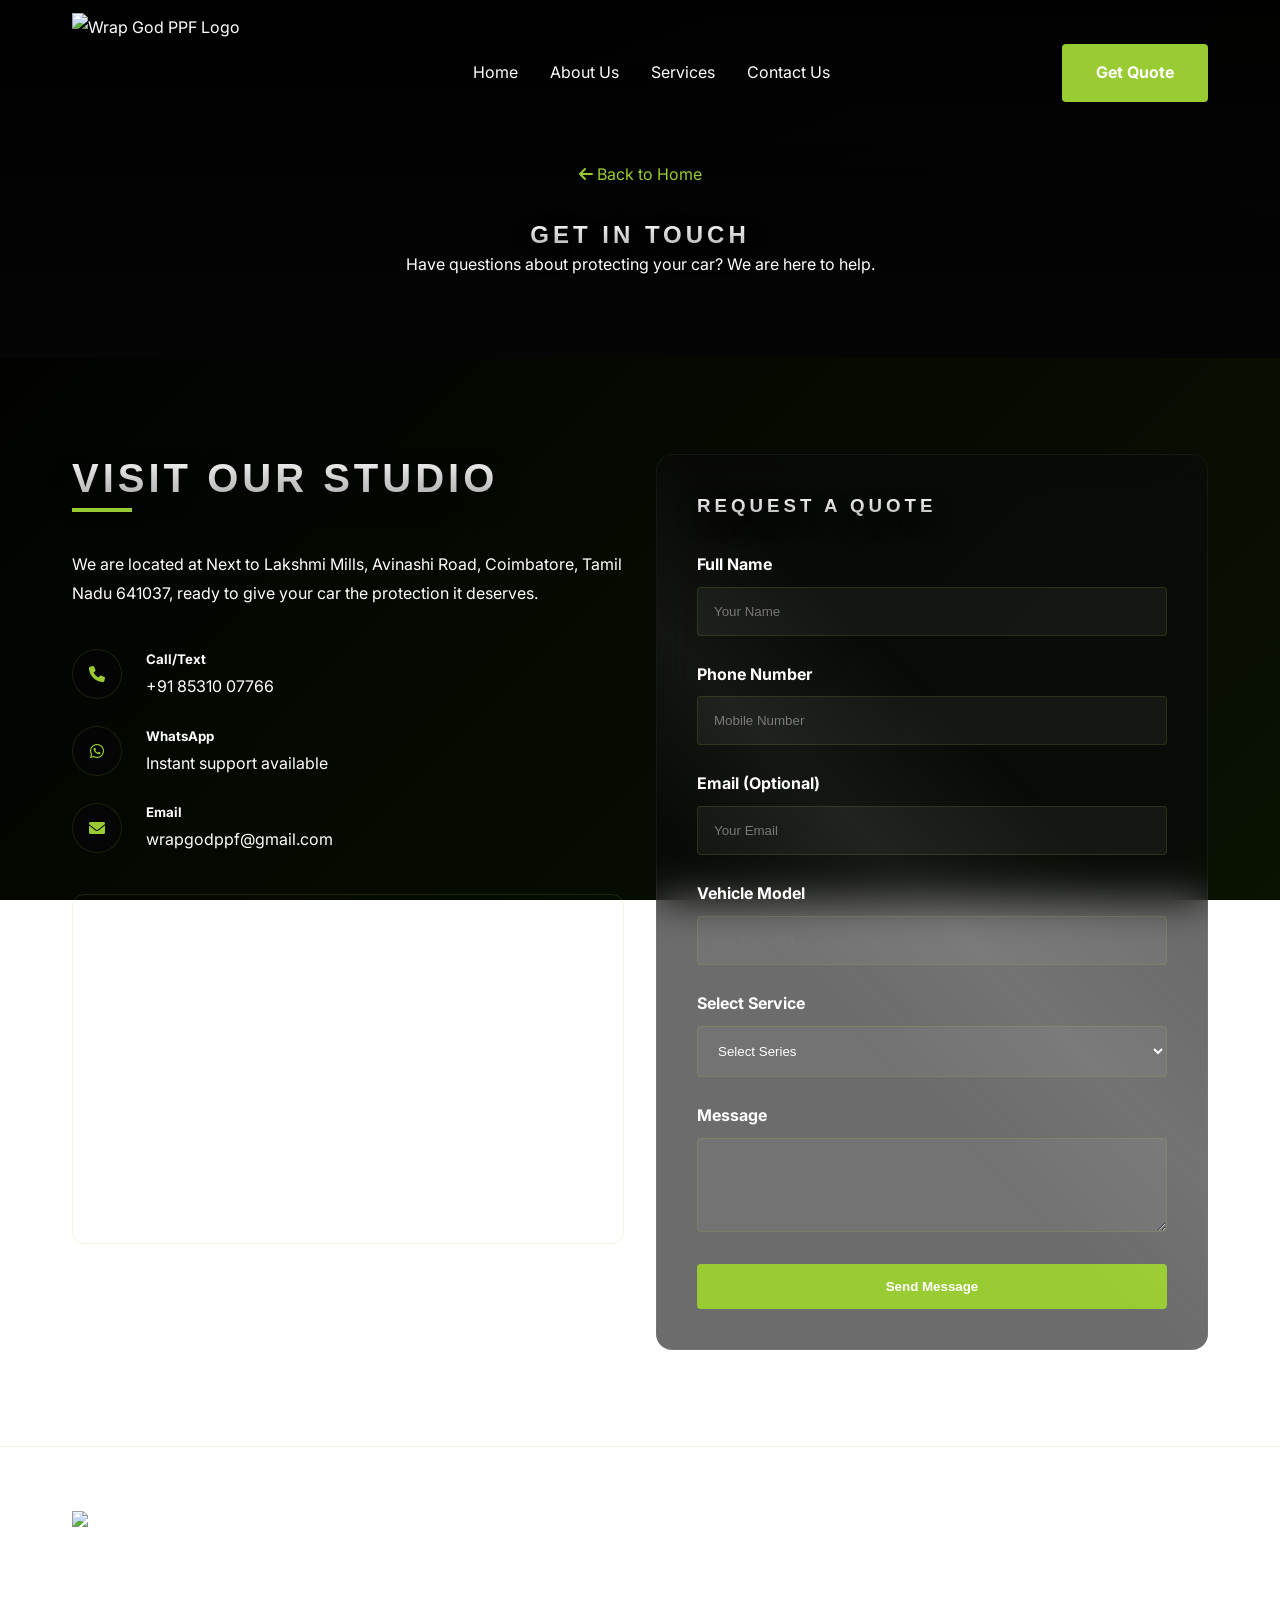
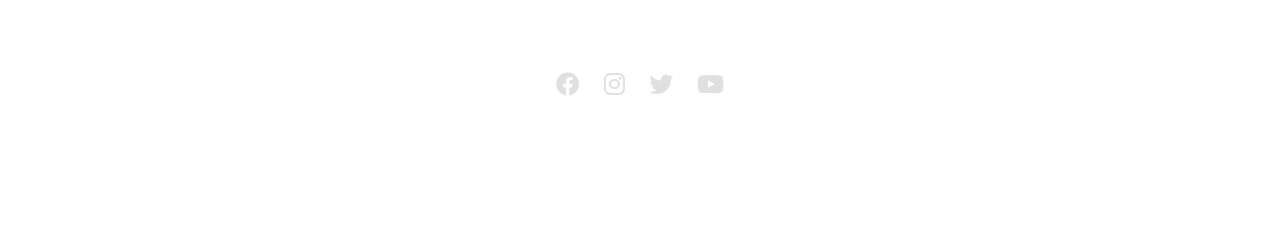
==== contact.html @ 2423d5a3 "Add files via upload" ====
<!DOCTYPE html>
<html lang="en">
<head>
    <meta charset="UTF-8">
    <meta name="viewport" content="width=device-width, initial-scale=1.0">
    <title>Contact Us | Wrap God PPF Coimbatore</title>
    <meta name="description" content="Get in touch with Wrap God PPF Coimbatore for a free quote on Paint Protection Film, Ceramic Coating, and more.">
    
    <link rel="preconnect" href="https://fonts.googleapis.com">
    <link rel="preconnect" href="https://fonts.gstatic.com" crossorigin>
    <link href="https://fonts.googleapis.com/css2?family=Inter:wght@400;600&family=Syncopate:wght@400;700&display=swap" rel="stylesheet">
    
    <!-- CSS Links -->
    <link rel="stylesheet" href="style.css">

    <!-- Font Awesome for Icons -->
    <link rel="stylesheet" href="https://cdnjs.cloudflare.com/ajax/libs/font-awesome/6.0.0/css/all.min.css">

    <style>
        .contact-page-hero {
            padding: 10rem 0 5rem;
            background: linear-gradient(rgba(0,0,0,0.8), rgba(5,5,5,1)), url('images/hero.png');
            background-size: cover;
            background-position: center;
            text-align: center;
        }
        
        .back-home {
            margin-bottom: 2rem;
            display: inline-block;
            color: var(--primary-color);
        }
    </style>
    <!-- EmailJS SDK -->
    <script type="text/javascript" src="https://cdn.jsdelivr.net/npm/@emailjs/browser@3/dist/email.min.js"></script>
    <script type="text/javascript">
        (function() {
            emailjs.init("YOUR_PUBLIC_KEY");
        })();
    </script>
</head>
<body>

    <!-- Header -->
    <header id="header" class="scrolled">
        <div class="container nav-wrapper">
            <div class="logo">
                <a href="index.html">
                    <img src="images/logo_new.png" alt="Wrap God PPF Logo" class="logo-img">
                </a>
            </div>
            <nav id="nav">
                <ul class="nav-links">
                    <li><a href="index.html#home">Home</a></li>
                    <li><a href="index.html#about">About Us</a></li>
                    <li><a href="index.html#services">Services</a></li>
                    <li><a href="contact.html">Contact Us</a></li>
                </ul>
            </nav>
            <div class="header-cta">
                <a href="contact.html" class="btn btn-primary">Get Quote</a>
            </div>
        </div>
    </header>

    <main>
        <section class="contact-page-hero">
            <div class="container fade-in">
                <a href="index.html" class="back-home"><i class="fas fa-arrow-left"></i> Back to Home</a>
                <h1>Get in Touch</h1>
                <p>Have questions about protecting your car? We are here to help.</p>
            </div>
        </section>

        <section class="section">
            <div class="container fade-in">
                <div class="grid grid-2">
                    <div class="contact-info">
                        <h2 class="section-title">Visit Our Studio</h2>
                        <p class="mb-4">We are located at Next to Lakshmi Mills, Avinashi Road, Coimbatore, Tamil Nadu 641037, ready to give your car the protection it deserves.</p>
                        
                        <div class="contact-methods">
                            <a href="tel:+918531007766" class="method fade-in">
                                <i class="fas fa-phone"></i>
                                <div>
                                    <h5>Call/Text</h5>
                                    <p>+91 85310 07766</p>
                                </div>
                            </a>
                            <a href="https://wa.me/918531007766" class="method fade-in" target="_blank">
                                <i class="fab fa-whatsapp"></i>
                                <div>
                                    <h5>WhatsApp</h5>
                                    <p>Instant support available</p>
                                </div>
                            </a>
                            <a href="mailto:wrapgodppf@gmail.com" class="method fade-in">
                                <i class="fas fa-envelope"></i>
                                <div>
                                    <h5>Email</h5>
                                    <p>wrapgodppf@gmail.com</p>
                                </div>
                            </a>
                        </div>

                        <div class="map-container fade-in" style="height: 350px; margin-top: 2rem;">
                            <iframe src="https://www.google.com/maps/embed?pb=!1m18!1m12!1m3!1d62659.8510887103!2d76.92087225820312!3d11.020353400000005!2m3!1f0!2f0!3f0!3m2!1i1024!2i768!4f13.1!3m3!1m2!1s0x3ba859af2f97459b%3A0xa542345678!2sCoimbatore%2C%20Tamil%20Nadu!5e0!3m2!1sen!2sin!4v1712390000000!5m2!1sen!2sin" width="100%" height="100%" style="border:0;" allowfullscreen="" loading="lazy"></iframe>
                        </div>
                    </div>
                    <div class="contact-form-wrapper fade-in">
                        <div class="glass-card">
                            <h3 style="margin-bottom: 2rem; color: var(--primary-color);">Request a Quote</h3>
                            <form id="contact-form" action="https://formsubmit.co/dd2372449@gmail.com" method="POST">
                                <!-- Hidden Honeypot for Spam Protection -->
                                <input type="text" name="_honey" style="display:none">
                                <!-- Disable Captcha for smoother experience -->
                                <input type="hidden" name="_captcha" value="false">
                                <div class="form-group">
                                    <label for="c-name">Full Name</label>
                                    <input type="text" id="c-name" name="name" placeholder="Your Name" required>
                                </div>
                                <div class="form-group">
                                    <label for="c-phone">Phone Number</label>
                                    <input type="tel" id="c-phone" name="phone" placeholder="Mobile Number" required>
                                </div>
                                <div class="form-group">
                                    <label for="c-email">Email (Optional)</label>
                                    <input type="email" id="c-email" name="email" placeholder="Your Email">
                                </div>
                                <div class="form-group">
                                    <label for="c-vehicle">Vehicle Model</label>
                                    <input type="text" id="c-vehicle" name="vehicle" placeholder="e.g. BMW M4" required>
                                </div>
                                <div class="form-group">
                                    <label for="c-service">Select Service</label>
                                    <select id="c-service" name="service" required>
                                        <option value="" disabled selected>Select Series</option>
                                        <option value="aura">AURA Series (5-Year)</option>
                                        <option value="centurion">CENTURION Series (8-Year)</option>
                                        <option value="demigod">DEMIGOD Series (10-Year)</option>
                                        <option value="immortal">IMMORTAL Series (Lifetime)</option>
                                        <option value="other">Other Services</option>
                                    </select>
                                </div>
                                <div class="form-group">
                                    <label for="c-message">Message</label>
                                    <textarea id="c-message" name="message" rows="4" placeholder="Any special requests?"></textarea>
                                </div>
                                <button type="submit" class="btn btn-primary btn-block">Send Message</button>
                            </form>
                        </div>
                    </div>
                </div>
            </div>
        </section>
    </main>

    <footer class="footer">
        <div class="container text-center">
            <div class="footer-logo" style="margin-bottom: 1rem;">
                <img src="images/logo_new.png" alt="Wrap God PPF Logo" class="logo-img" style="margin: 0 auto; height: 75px;">
            </div>
            <p>Premium Paint Protection Film Services in Coimbatore. Excellence in every detail.</p>
            <ul class="social-icons">
                <li><a href="#"><i class="fab fa-facebook"></i></a></li>
                <li><a href="https://www.instagram.com/wrapgodppf?utm_source=qr&igsh=b3JlZTN0a3phcHRn" target="_blank" aria-label="Instagram"><i class="fab fa-instagram"></i></a></li>
                <li><a href="#"><i class="fab fa-twitter"></i></a></li>
                <li><a href="#"><i class="fab fa-youtube"></i></a></li>
            </ul>
            <p>&copy; 2026 Wrap God PPF Coimbatore. All rights reserved.</p>
        </div>
    </footer>

    <script src="https://cdnjs.cloudflare.com/ajax/libs/gsap/3.12.2/gsap.min.js" defer></script>
    <script src="https://cdnjs.cloudflare.com/ajax/libs/gsap/3.12.2/ScrollTrigger.min.js" defer></script>
    <script src="https://cdn.jsdelivr.net/gh/studio-freight/lenis@1.0.19/bundled/lenis.min.js"></script>
    <script src="script.js" defer></script>
</body>
</html>
---- style.css ----
:root {
    --primary-color: #99cc33; /* Lime Green from Logo */
    --accent-color: #ed1c24; /* Red from Logo */
    --bg-dark: #000000; /* Pure Black for pure luxury */
    --bg-gradient-start: #000000;
    --bg-gradient-end: #0a1202; /* Stealth Moss - Very subtle deep green */
    --text-light: #ffffff;
    --text-muted: #e0e0e0;
    --glass-bg: rgba(5, 5, 5, 0.85);
    --glass-border: rgba(153, 204, 51, 0.15);
    --transition: all 0.5s cubic-bezier(0.2, 1, 0.3, 1);
    --shadow-glow: 0 0 20px rgba(153, 204, 51, 0.2);
}

* {
    margin: 0;
    padding: 0;
    box-sizing: border-box;
}

html {
    scroll-behavior: initial; /* Lenis handles smooth scroll */
}

html.lenis {
  height: auto;
}

.lenis.lenis-smooth {
  scroll-behavior: auto;
}

.lenis.lenis-smooth [data-lenis-prevent] {
  overscroll-behavior: contain;
}

.lenis.lenis-stopped {
  overflow: hidden;
}

.lenis.lenis-scrolling iframe {
  pointer-events: none;
}

body {
    font-family: 'Inter', sans-serif;
    background: linear-gradient(135deg, var(--bg-gradient-start) 0%, var(--bg-gradient-end) 100%);
    background-attachment: fixed;
    color: var(--text-light);
    line-height: 1.8; /* Maximum breathing space */
    overflow-x: hidden;
    position: relative;
    -webkit-font-smoothing: antialiased;
}

/* Background Car Image Layer */
body::before {
    content: '';
    position: fixed;
    top: 0;
    left: 0;
    width: 100%;
    height: 100%;
    background-image: url('images/bg-car.png');
    background-size: cover;
    background-position: center;
    background-repeat: no-repeat;
    opacity: 0.05; /* Very subtle low opacity */
    z-index: -1;
    pointer-events: none;
}

h1, h2, h3, h4 {
    font-family: 'Syncopate', sans-serif;
    font-weight: 700;
    text-transform: uppercase;
    letter-spacing: 4px;
    line-height: 1.2;
    background: linear-gradient(180deg, #ffffff 0%, #bbbbbb 100%);
    -webkit-background-clip: text;
    background-clip: text;
    -webkit-text-fill-color: transparent;
    text-shadow: 0 10px 30px rgba(0, 0, 0, 0.3);
}

a {
    text-decoration: none;
    color: inherit;
    transition: var(--transition);
}

ul {
    list-style: none;
}

img {
    max-width: 100%;
    height: auto;
    display: block;
}

.container {
    max-width: 1200px;
    margin: 0 auto;
    padding: 0 2rem;
}

.section {
    padding: 6rem 0;
}

.bg-dark {
    background-color: var(--bg-darker);
}

.text-center {
    text-align: center;
}

.grid {
    display: grid;
    gap: 2rem;
}

.grid-2, .grid-3, .grid-4 { 
    grid-template-columns: repeat(var(--cols, 1), 1fr); 
    perspective: 1500px; /* Essential for 3D reveal depth */
}

.grid-2 { --cols: 2; }
.grid-3 { --cols: 3; }
.grid-4 { --cols: 4; }

@media (max-width: 768px) {
    h1, h2, h3, h4 {
        letter-spacing: 2px; /* Scale down for mobile */
    }
}

/* Header & Nav */
header {
    position: fixed;
    top: 0;
    left: 0;
    width: 100%;
    z-index: 1000;
    padding: 0.8rem 0; /* Reduced from 1.5rem to balance larger logo */
    background: transparent;
    transition: var(--transition);
}

header.scrolled {
    background: var(--glass-bg);
    backdrop-filter: blur(15px);
    padding: 0.7rem 0;
    border-bottom: 2px solid var(--primary-color); /* Neon accent line */
    box-shadow: var(--shadow-glow);
}

.nav-wrapper {
    display: flex;
    justify-content: space-between;
    align-items: center;
}

.logo {
    display: flex;
    align-items: center;
    height: 100%;
}

.logo-link {
    display: flex;
    align-items: center;
}

.logo-container {
    display: flex;
    flex-direction: column;
    align-items: flex-start;
}

.logo-img {
    height: 120px; /* Big, dominant branding */
    width: auto;
    object-fit: contain;
    display: block;
    transition: var(--transition);
    animation: logoBreathe 4s ease-in-out infinite; /* Continuous life */
}

@keyframes logoBreathe {
    0%, 100% { transform: translateY(0) scale(1); }
    50% { transform: translateY(-5px) scale(1.02); }
}

@media (max-width: 768px) {
    .logo-img {
        height: 70px; /* Slightly smaller on mobile but still prominent */
    }
}

.tagline {
    font-size: 0.75rem;
    font-weight: 400;
    color: var(--text-muted);
    letter-spacing: 0.5px;
    margin-top: 2px;
    font-family: 'Montserrat', sans-serif;
}

@media (max-width: 576px) {
    .tagline { display: none; } /* Hide tagline on very small mobile for space */
}

.nav-links {
    display: flex;
    gap: 2rem;
}

.nav-links a:hover {
    color: var(--primary-color);
}

.hamburger {
    display: none;
    cursor: pointer;
}

.hamburger span {
    display: block;
    width: 25px;
    height: 3px;
    background: var(--text-light);
    margin: 5px 0;
    transition: var(--transition);
}

/* Buttons */
.btn {
    display: inline-block;
    padding: 0.8rem 2rem;
    border-radius: 4px;
    font-weight: 700;
    cursor: pointer;
    transition: var(--transition);
    text-align: center;
}

.btn-primary {
    background-color: var(--primary-color);
    color: white;
    border: 2px solid var(--primary-color);
}

.btn-primary:hover {
    background-color: #88b72d;
    transform: translateY(-3px);
    box-shadow: 0 10px 20px rgba(153, 204, 51, 0.4), var(--shadow-glow);
}

.btn-outline {
    background-color: transparent;
    color: var(--text-light);
    border: 2px solid var(--text-light);
}

.btn-outline:hover {
    background-color: var(--text-light);
    color: var(--bg-dark);
}

.btn-block {
    width: 100%;
}

.btn-text {
    color: var(--primary-color);
    font-weight: 700;
    display: inline-flex;
    align-items: center;
    gap: 0.5rem;
}

/* Hero Section */
.hero {
    position: relative;
    height: 100vh;
    display: flex;
    align-items: center;
    justify-content: center;
    overflow: hidden;
}

.parallax-bg {
    position: absolute;
    top: 0;
    left: 0;
    width: 100%;
    height: 120%;
    background-size: cover;
    background-position: center;
    z-index: -2;
    transform: translateZ(-1px) scale(1.5);
}

.hero .overlay {
    position: absolute;
    top: 0;
    left: 0;
    width: 100%;
    height: 100%;
    background: linear-gradient(to bottom, rgba(0,0,0,0.5), rgba(10,10,10,1));
    z-index: -1;
}

.hero-content {
    text-align: center;
    color: var(--text-light);
    z-index: 1;
}

.hero h1 {
    font-size: 4rem;
    margin-bottom: 1.5rem;
    color: var(--text-light);
    background: linear-gradient(45deg, #fff, var(--primary-color));
    background-clip: text;
    -webkit-background-clip: text;
    -webkit-text-fill-color: transparent;
}

.hero p {
    font-size: 1.2rem;
    margin-bottom: 2.5rem;
    color: var(--text-muted);
}

.hero-btns {
    display: flex;
    gap: 1.5rem;
    justify-content: center;
}

/* Cards & Sections */
.section-title {
    font-size: 2.5rem;
    margin-bottom: 3rem;
    position: relative;
}

.section-title::after {
    content: '';
    position: absolute;
    bottom: -10px;
    left: 0;
    width: 60px;
    height: 4px;
    background: var(--primary-color);
}

.text-center .section-title::after {
    left: 50%;
    transform: translateX(-50%);
}

.service-card {
    background: var(--bg-dark);
    border-radius: 12px;
    overflow: hidden;
    border: 1px solid var(--glass-border);
    transition: var(--transition);
}

.service-card:hover {
    transform: translateY(-10px);
    box-shadow: 0 10px 30px rgba(0, 136, 255, 0.2);
    border-color: var(--primary-color);
}

.about-image {
    position: relative;
    border-radius: 12px;
    overflow: hidden;
    box-shadow: var(--shadow-glow);
    border: 1px solid var(--glass-border);
}

.parallax-container {
    height: 100%;
    width: 100%;
}

.parallax-img {
    width: 100%;
    height: 120%; /* Extra height for parallax movement */
    object-fit: cover;
    will-change: transform;
}

.card-image {
    height: 250px;
    overflow: hidden;
}

.card-image img {
    width: 100%;
    height: 100%;
    object-fit: cover;
    transition: var(--transition);
}

.service-card:hover .card-image img {
    transform: scale(1.1);
}

.card-content {
    padding: 2rem;
}

.card-content h3 {
    margin-bottom: 1rem;
    color: var(--text-light);
}

.card-content p {
    color: var(--text-muted);
    margin-bottom: 1.5rem;
}

/* Glass Card */
.glass-card {
    background: rgba(10, 10, 10, 0.6); 
    border: 1px solid rgba(255, 255, 255, 0.05);
    backdrop-filter: blur(20px); /* Increased for premium feel */
    padding: 2.5rem;
    border-radius: 16px;
    transition: var(--transition);
    position: relative;
    overflow: hidden;
}

/* Luxury Glint Overlay */
.glass-card::after {
    content: '';
    position: absolute;
    top: -100%;
    left: -100%;
    width: 300%;
    height: 300%;
    background: linear-gradient(45deg, transparent 45%, rgba(255,255,255,0.05) 50%, transparent 55%);
    transition: none;
    pointer-events: none;
}

.glass-card.glint-active::after {
    animation: luxuryGlint 1.5s ease-out forwards;
}

@keyframes luxuryGlint {
    0% { transform: translate(-30%, -30%) rotate(25deg); }
    100% { transform: translate(30%, 30%) rotate(25deg); }
}

.glass-card:hover {
    border-color: var(--primary-color);
    box-shadow: var(--shadow-glow);
    transform: translateY(-5px);
}

.card-btns {
    display: flex;
    gap: 1rem;
    margin-top: 1.5rem;
}

.btn-sm {
    padding: 0.6rem 1rem;
    font-size: 0.85rem;
}

.series-card {
    display: flex;
    flex-direction: column;
}

.series-card .card-content {
    flex-grow: 1;
    display: flex;
    flex-direction: column;
}

.series-card .card-btns {
    margin-top: auto;
}

/* Why Us Items */
.why-item {
    text-align: center;
    padding: 2rem;
    transition: var(--transition);
}

.why-item i {
    color: var(--primary-color);
    margin-bottom: 1.5rem;
}

.why-item h4 {
    margin-bottom: 1rem;
}

.why-item p {
    color: var(--text-muted);
}

/* Product Placeholder */
.product-placeholder {
    display: none; /* Removed */
}

/* Gallery & FAQ Styles */
.gallery-item {
    border-radius: 12px;
    overflow: hidden;
    position: relative;
    border: 1px solid var(--glass-border);
}

.gallery-item img {
    width: 100%;
    height: 300px;
    object-fit: cover;
    transition: var(--transition);
}

.gallery-item:hover img {
    transform: scale(1.05);
}

.price-tag {
    display: block;
    margin-top: 1rem;
    color: var(--primary-color);
    font-weight: 700;
    font-size: 1.2rem;
}

.faq-list {
    max-width: 800px;
    margin: 0 auto;
}

.faq-item {
    background: var(--glass-bg);
    padding: 2rem;
    border-radius: 12px;
    margin-bottom: 1.5rem;
    border: 1px solid var(--glass-border);
}

.faq-item h4 {
    color: var(--primary-color);
    margin-bottom: 1rem;
    font-size: 1.1rem;
}

.faq-item p {
    color: var(--text-muted);
}

.mb-4 {
    margin-bottom: 2rem;
}

/* Form Groups */
.form-group {
    margin-bottom: 1.5rem;
}

.form-group label {
    display: block;
    margin-bottom: 0.5rem;
    font-weight: 700;
}

.form-group input, 
.form-group textarea {
    width: 100%;
    padding: 1rem;
    background: rgba(255,255,255,0.05);
    border: 1px solid var(--glass-border);
    border-radius: 4px;
    color: var(--text-light);
    outline: none;
    transition: var(--transition);
}

.form-group input:focus, 
.form-group textarea:focus {
    border-color: var(--primary-color);
    background: rgba(255,255,255,0.1);
}

/* Contact Info */
.contact-methods {
    margin: 2.5rem 0;
    display: flex;
    flex-direction: column;
    gap: 1.5rem;
}

.method {
    display: flex;
    align-items: center;
    gap: 1.5rem;
}

.method i {
    width: 50px;
    height: 50px;
    background: var(--glass-bg);
    border: 1px solid var(--glass-border);
    border-radius: 50%;
    display: flex;
    align-items: center;
    justify-content: center;
    color: var(--primary-color);
}

.map-container {
    border-radius: 12px;
    overflow: hidden;
    border: 1px solid var(--glass-border);
}

/* Footer */
.footer {
    padding: 4rem 0;
    background: var(--bg-darker);
    border-top: 1px solid var(--glass-border);
}

.footer-logo {
    font-size: 2rem;
    margin-bottom: 1.5rem;
}

.footer-logo span {
    color: var(--primary-color);
}

.social-icons {
    display: flex;
    justify-content: center;
    gap: 1.5rem;
    margin: 2rem 0;
}

.social-icons a {
    font-size: 1.5rem;
    color: var(--text-muted);
}

.social-icons a:hover {
    color: var(--primary-color);
}

.footer-bottom {
    margin-top: 3rem;
    padding-top: 2rem;
    border-top: 1px solid var(--glass-border);
    color: var(--text-muted);
    font-size: 0.9rem;
}

/* WhatsApp Float */
.whatsapp-float {
    position: fixed;
    bottom: 30px;
    right: 30px;
    background-color: #25d366;
    color: white;
    width: 60px;
    height: 60px;
    border-radius: 50%;
    display: flex;
    align-items: center;
    justify-content: center;
    font-size: 30px;
    box-shadow: 0 5px 15px rgba(0,0,0,0.3);
    z-index: 1000;
}

/* Animations */
.fade-in {
    opacity: 0;
    transform: translateY(30px);
    transition: opacity 0.8s ease-out, transform 0.8s ease-out;
}

.fade-in.appear, 
.slide-in-left.appear, 
.slide-in-right.fade-in {
    opacity: 0;
    transform: translateY(30px);
}

.slide-in-left {
    opacity: 0;
    transform: translateX(-50px);
}

.slide-in-right {
    opacity: 0;
    transform: translateX(50px);
}

.fade-in, .slide-in-left, .slide-in-right, .section-title, .grid > * {
    opacity: 1 !important; /* Force visibility */
    transform: none !important;
}

.check-list {
    margin-top: 1.5rem;
}

.check-list li {
    display: flex;
    align-items: center;
    gap: 0.8rem;
    margin-bottom: 0.8rem;
}

.check-list i {
    color: var(--primary-color);
}

@media (max-width: 992px) {
    .hero h1 { font-size: 3rem; }
    .nav-links { display: none; }
    .hamburger { display: block; }
}

@media (max-width: 576px) {
    .hero h1 { font-size: 2.5rem; }
    .hero-btns { flex-direction: column; }
    .section { padding: 4rem 0; }
}

/* Modal Styles */
.modal-overlay {
    position: fixed;
    top: 0;
    left: 0;
    width: 100%;
    height: 100%;
    background: rgba(0, 0, 0, 0.95);
    z-index: 2000;
    display: none;
    align-items: center;
    justify-content: center;
    opacity: 0;
    transition: opacity 0.3s ease;
}

.modal-overlay.active {
    display: flex;
    opacity: 1;
}

.modal-content {
    max-width: 800px;
    width: 90%;
    max-height: 90vh;
    overflow-y: auto;
    position: relative;
    padding: 3rem;
    animation: slideUp 0.4s ease-out;
}

@keyframes slideUp {
    from { transform: translateY(50px); opacity: 0; }
    to { transform: translateY(0); opacity: 1; }
}

.close-modal {
    position: absolute;
    top: 20px;
    right: 25px;
    font-size: 2rem;
    color: var(--text-muted);
    cursor: pointer;
    transition: var(--transition);
}

.close-modal:hover {
    color: var(--primary-color);
}

.modal-vibe {
    color: var(--primary-color);
    font-style: italic;
    margin-bottom: 1rem;
    display: block;
}

.modal-description {
    margin-bottom: 2rem;
    font-size: 1.1rem;
    line-height: 1.8;
}

.modal-highlights {
    margin: 2rem 0;
    display: grid;
    grid-template-columns: repeat(auto-fit, minmax(150px, 1fr));
    gap: 1.5rem;
}

.highlight-item {
    background: rgba(255,255,255,0.03);
    padding: 1rem;
    border-radius: 8px;
    border: 1px solid var(--glass-border);
    text-align: center;
}

.highlight-item i {
    font-size: 1.5rem;
    color: var(--primary-color);
    margin-bottom: 0.5rem;
    display: block;
}

.modal-footer {
    text-align: center;
    margin-top: 2rem;
}

/* Form Styling */
select {
    width: 100%;
    padding: 1rem;
    background: rgba(255,255,255,0.05);
    border: 1px solid var(--glass-border);
    border-radius: 4px;
    color: var(--text-light);
    outline: none;
}

select option {
    background: #111;
    color: var(--text-light);
}

/* Coverage Section Styles */
.coverage-card {
    display: flex;
    flex-direction: column;
    justify-content: space-between;
    text-align: left;
    height: 100%;
    position: relative;
    padding-top: 4rem;
}

.coverage-card h3 {
    font-size: 1.5rem;
    margin-bottom: 0.5rem;
    color: var(--primary-color);
}

.card-desc {
    margin-bottom: 1.5rem;
    font-size: 0.95rem;
}

.features-list {
    margin-bottom: 2rem;
    flex-grow: 1;
}

.features-list li {
    display: flex;
    align-items: center;
    gap: 0.8rem;
    margin-bottom: 0.8rem;
    font-size: 0.9rem;
}

.features-list i {
    color: var(--primary-color);
    font-size: 0.8rem;
}

.card-badge {
    position: absolute;
    top: 1.5rem;
    right: 1.5rem;
    padding: 0.4rem 0.8rem;
    border-radius: 4px;
    font-size: 0.7rem;
    font-family: 'Syncopate', sans-serif;
    font-weight: 700;
    text-transform: uppercase;
    letter-spacing: 2px;
    background: var(--primary-color);
    color: var(--bg-dark);
}

.highlighted-card {
    border-color: var(--accent-color);
    box-shadow: 0 0 20px rgba(237, 28, 36, 0.15);
    background: rgba(20, 10, 10, 0.9);
}

.badge-popular {
    background: var(--accent-color);
    border-color: var(--accent-color);
    color: white;
}

.badge-ultimate {
    background: var(--accent-color) !important; /* Brand Red for peak performance */
    color: #ffffff !important;
}

.card-footer {
    border-top: 1px solid var(--glass-border);
    padding-top: 1.5rem;
    margin-top: auto;
}

.use-case {
    display: block;
    font-size: 0.85rem;
    margin-bottom: 1rem;
    color: var(--text-muted);
}

.trust-note {
    background: rgba(153, 204, 51, 0.05);
    padding: 1.5rem;
    border-radius: 8px;
    border: 1px dashed var(--primary-color);
    color: var(--text-muted);
    font-size: 0.95rem;
}

.coverage-card:hover {
    box-shadow: 0 0 30px rgba(153, 204, 51, 0.3);
    border-color: var(--primary-color);
}

.highlighted-card:hover {
    box-shadow: 0 0 30px rgba(237, 28, 36, 0.4);
    border-color: var(--accent-color);
}

.subtitle-seo {
    max-width: 800px;
    margin-left: auto;
    margin-right: auto;
    color: var(--text-muted);
}

@media (max-width: 768px) {
    .coverage-card {
        padding-top: 4rem;
    }
}

.highlight-item {
    background: rgba(255,255,255,0.03);
    padding: 1rem;
    border-radius: 8px;
    border: 1px solid var(--glass-border);
    text-align: center;
}

.highlight-item i {
    font-size: 1.5rem;
    color: var(--primary-color);
    margin-bottom: 0.5rem;
    display: block;
}
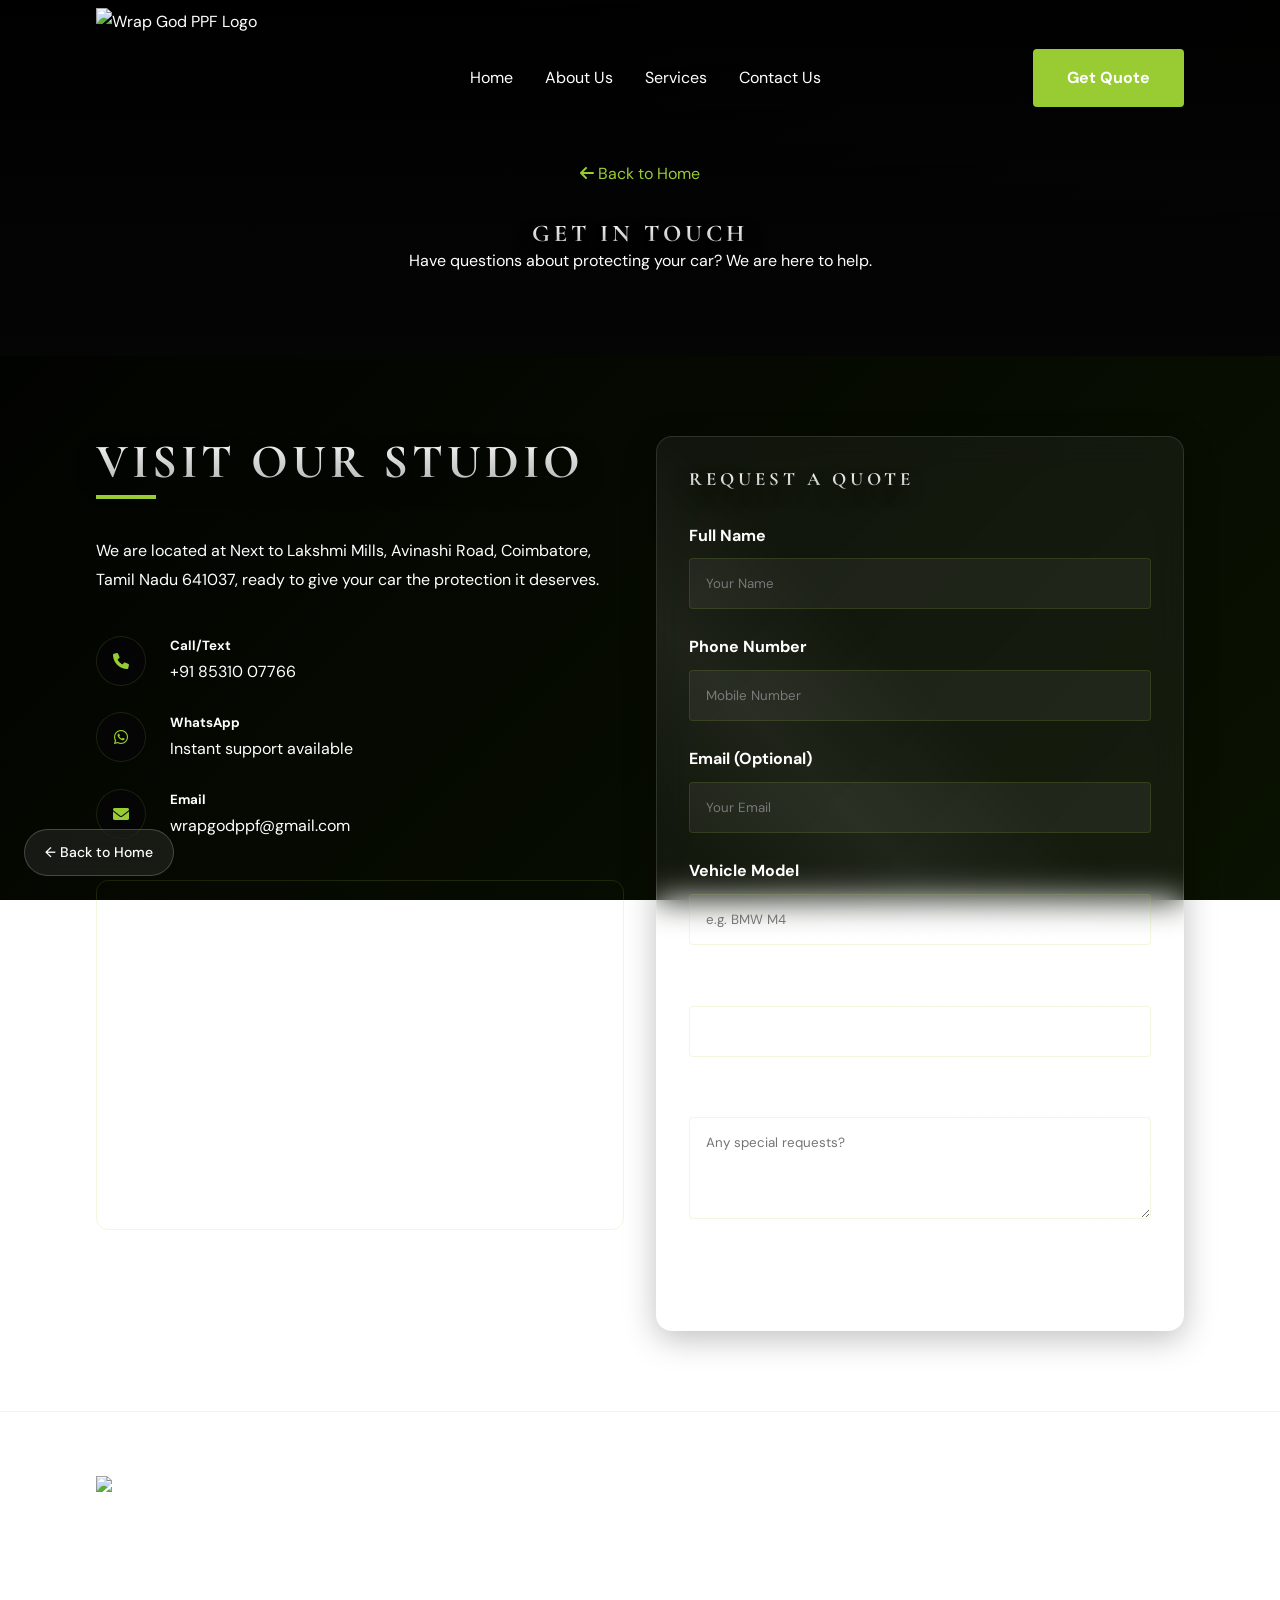
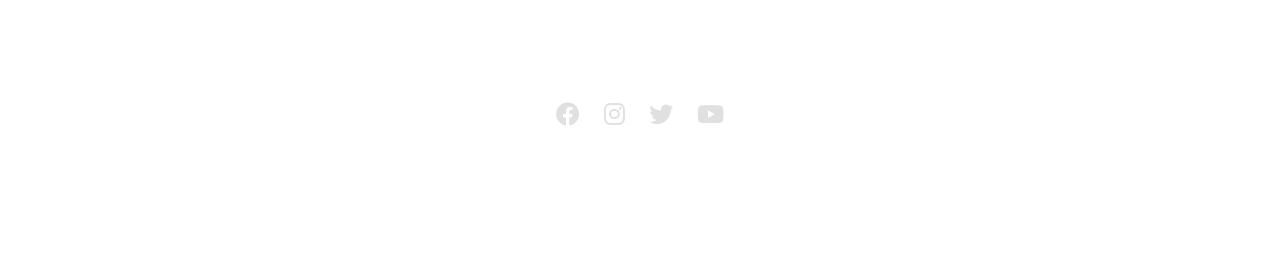
==== commit 07cd48e3: "Apply UI/UX design updates" ====
--- a/contact.html
+++ b/contact.html
@@ -8,7 +8,7 @@
     
     <link rel="preconnect" href="https://fonts.googleapis.com">
     <link rel="preconnect" href="https://fonts.gstatic.com" crossorigin>
-    <link href="https://fonts.googleapis.com/css2?family=Inter:wght@400;600&family=Syncopate:wght@400;700&display=swap" rel="stylesheet">
+    
     
     <!-- CSS Links -->
     <link rel="stylesheet" href="style.css">
@@ -38,15 +38,21 @@
             emailjs.init("YOUR_PUBLIC_KEY");
         })();
     </script>
+    <link href="https://fonts.googleapis.com/css2?family=Cormorant+Garamond:wght@500;600;700&family=DM+Sans:wght@300;400;500&display=swap" rel="stylesheet">
 </head>
 <body>
+
+    <!-- Scroll Progress Indicator -->
+    <div id="scroll-progress-container">
+        <div id="scroll-progress"></div>
+    </div>
 
     <!-- Header -->
     <header id="header" class="scrolled">
         <div class="container nav-wrapper">
             <div class="logo">
                 <a href="index.html">
-                    <img src="images/logo_new.png" alt="Wrap God PPF Logo" class="logo-img">
+                    <img src="images/logo_final.png" alt="Wrap God PPF Logo" class="logo-img">
                 </a>
             </div>
             <nav id="nav">
@@ -158,7 +164,7 @@
     <footer class="footer">
         <div class="container text-center">
             <div class="footer-logo" style="margin-bottom: 1rem;">
-                <img src="images/logo_new.png" alt="Wrap God PPF Logo" class="logo-img" style="margin: 0 auto; height: 75px;">
+                <img src="images/logo_final.png" alt="Wrap God PPF Logo" class="logo-img" style="margin: 0 auto;">
             </div>
             <p>Premium Paint Protection Film Services in Coimbatore. Excellence in every detail.</p>
             <ul class="social-icons">
@@ -167,13 +173,19 @@
                 <li><a href="#"><i class="fab fa-twitter"></i></a></li>
                 <li><a href="#"><i class="fab fa-youtube"></i></a></li>
             </ul>
-            <p>&copy; 2026 Wrap God PPF Coimbatore. All rights reserved.</p>
+            <p>&copy; <span id="current-year"></span> Wrap God PPF Coimbatore. All rights reserved.</p>
         </div>
     </footer>
+
+    <!-- Back to Top Button -->
+    <button id="back-to-top" aria-label="Back to Top">
+        <i class="fas fa-chevron-up"></i>
+    </button>
 
     <script src="https://cdnjs.cloudflare.com/ajax/libs/gsap/3.12.2/gsap.min.js" defer></script>
     <script src="https://cdnjs.cloudflare.com/ajax/libs/gsap/3.12.2/ScrollTrigger.min.js" defer></script>
     <script src="https://cdn.jsdelivr.net/gh/studio-freight/lenis@1.0.19/bundled/lenis.min.js"></script>
     <script src="script.js" defer></script>
+    <a href="index.html" class="back-home-btn">&larr; Back to Home</a>
 </body>
 </html>
--- a/style.css
+++ b/style.css
@@ -1,6 +1,6 @@
 :root {
     --primary-color: #99cc33; /* Lime Green from Logo */
-    --accent-color: #ed1c24; /* Red from Logo */
+    --accent-color: #99cc33; /* Red from Logo */
     --bg-dark: #000000; /* Pure Black for pure luxury */
     --bg-gradient-start: #000000;
     --bg-gradient-end: #0a1202; /* Stealth Moss - Very subtle deep green */
@@ -10,6 +10,7 @@
     --glass-border: rgba(153, 204, 51, 0.15);
     --transition: all 0.5s cubic-bezier(0.2, 1, 0.3, 1);
     --shadow-glow: 0 0 20px rgba(153, 204, 51, 0.2);
+    --container-max: min(90%, 1400px); /* Smart wide-screen scaling */
 }
 
 * {
@@ -42,8 +43,76 @@
   pointer-events: none;
 }
 
+/* --- THE FINAL 1% PREMIUM DETAILS --- */
+
+/* 1. Custom Text Selection */
+::selection {
+    background-color: var(--primary-color);
+    color: #000000;
+}
+::-moz-selection {
+    background-color: var(--primary-color);
+    color: #000000;
+}
+
+/* 2. Stealth Scrollbar */
+::-webkit-scrollbar {
+    width: 10px;
+}
+::-webkit-scrollbar-track {
+    background: #050505; 
+    border-left: 1px solid rgba(255,255,255,0.05);
+}
+::-webkit-scrollbar-thumb {
+    background: #222222; 
+    border-radius: 5px;
+}
+::-webkit-scrollbar-thumb:hover {
+    background: var(--primary-color); 
+}
+
+/* 3. Luxury Custom Cursor */
+.custom-cursor {
+    position: fixed;
+    top: 0;
+    left: 0;
+    width: 6px;
+    height: 6px;
+    background-color: var(--primary-color);
+    border-radius: 50%;
+    pointer-events: none;
+    z-index: 9999;
+}
+
+.custom-cursor-follower {
+    position: fixed;
+    top: 0;
+    left: 0;
+    width: 36px;
+    height: 36px;
+    border: 1px solid rgba(153, 204, 51, 0.5); /* Primary green but softer */
+    border-radius: 50%;
+    pointer-events: none;
+    z-index: 9998;
+    transition: width 0.2s, height 0.2s, background-color 0.2s, border-color 0.2s;
+}
+
+.custom-cursor-follower.active {
+    width: 50px;
+    height: 50px;
+    background-color: rgba(153, 204, 51, 0.1);
+    border-color: var(--primary-color);
+}
+
+@media (min-width: 993px) {
+    /* Hide the standard Windows pointing cursor on Desktop */
+    body, a, button, input, textarea, .why-item {
+        cursor: none !important; 
+    }
+}
+
 body {
-    font-family: 'Inter', sans-serif;
+    font-family: 'DM Sans', sans-serif;
     background: linear-gradient(135deg, var(--bg-gradient-start) 0%, var(--bg-gradient-end) 100%);
     background-attachment: fixed;
     color: var(--text-light);
@@ -71,11 +140,11 @@
 }
 
 h1, h2, h3, h4 {
-    font-family: 'Syncopate', sans-serif;
+    font-family: 'Cormorant Garamond', serif;
     font-weight: 700;
     text-transform: uppercase;
-    letter-spacing: 4px;
-    line-height: 1.2;
+    letter-spacing: clamp(1px, 0.5vw, 4px);
+    line-height: 1.1;
     background: linear-gradient(180deg, #ffffff 0%, #bbbbbb 100%);
     -webkit-background-clip: text;
     background-clip: text;
@@ -100,13 +169,13 @@
 }
 
 .container {
-    max-width: 1200px;
+    max-width: var(--container-max);
     margin: 0 auto;
-    padding: 0 2rem;
+    padding: 0 clamp(1rem, 3vw, 2rem);
 }
 
 .section {
-    padding: 6rem 0;
+    padding: clamp(4rem, 10vh, 8rem) 0;
 }
 
 .bg-dark {
@@ -127,13 +196,32 @@
     perspective: 1500px; /* Essential for 3D reveal depth */
 }
 
-.grid-2 { --cols: 2; }
-.grid-3 { --cols: 3; }
-.grid-4 { --cols: 4; }
+.grid-2, .grid-3, .grid-4 { --cols: 1; }
+
+@media (min-width: 768px) {
+    .grid-2 { --cols: 2; }
+    .grid-3 { --cols: 2; }
+    .grid-4 { --cols: 2; }
+}
+
+@media (min-width: 1200px) {
+    .grid-3 { --cols: 3; }
+    .grid-4 { --cols: 4; }
+}
+
+/* Force mobile-first grids */
+@media (max-width: 991px) {
+    .grid-2, .grid-3, .grid-4 {
+        grid-template-columns: 1fr !important;
+    }
+}
 
 @media (max-width: 768px) {
     h1, h2, h3, h4 {
-        letter-spacing: 2px; /* Scale down for mobile */
+        letter-spacing: 1px; /* Scale down for mobile */
+    }
+    .section {
+        padding: 3rem 0; /* Tighter padding for mobile */
     }
 }
 
@@ -143,10 +231,19 @@
     top: 0;
     left: 0;
     width: 100%;
-    z-index: 1000;
-    padding: 0.8rem 0; /* Reduced from 1.5rem to balance larger logo */
+    z-index: 9999;
+    padding: 0.5rem 0; /* Reduced mobile padding */
     background: transparent;
-    transition: var(--transition);
+    transition: var(--transition), transform 0.4s ease;
+}
+
+@media (max-width: 992px) {
+    .header-cta {
+        display: none; /* Hide button in header on mobile */
+    }
+    .hamburger {
+        display: block;
+    }
 }
 
 header.scrolled {
@@ -181,7 +278,7 @@
 }
 
 .logo-img {
-    height: 120px; /* Big, dominant branding */
+    height: 140px; /* Precise branding size after cropping - Re-balanced */
     width: auto;
     object-fit: contain;
     display: block;
@@ -196,21 +293,27 @@
 
 @media (max-width: 768px) {
     .logo-img {
-        height: 70px; /* Slightly smaller on mobile but still prominent */
+        height: 80px; /* Mobile scaled height */
     }
 }
 
 .tagline {
-    font-size: 0.75rem;
+    font-size: clamp(0.65rem, 0.9vw, 0.8rem);
     font-weight: 400;
     color: var(--text-muted);
-    letter-spacing: 0.5px;
-    margin-top: 2px;
-    font-family: 'Montserrat', sans-serif;
-}
-
-@media (max-width: 576px) {
-    .tagline { display: none; } /* Hide tagline on very small mobile for space */
+    letter-spacing: 1px;
+    margin-top: 5px; /* Clean spacing below the cropped logo */
+    position: relative;
+    z-index: 2;
+    font-family: 'DM Sans', sans-serif;
+}
+
+@media (max-width: 768px) {
+    .tagline { margin-top: 2px; font-size: 0.65rem; }
+}
+
+@media (max-width: 480px) {
+    .tagline { font-size: 0.6rem; letter-spacing: 0.5px; } 
 }
 
 .nav-links {
@@ -218,13 +321,51 @@
     gap: 2rem;
 }
 
-.nav-links a:hover {
-    color: var(--primary-color);
+@media (max-width: 992px) {
+    .nav-links {
+        position: fixed;
+        right: -100%;
+        top: 0;
+        height: 100vh;
+        width: 100%;
+        background: rgba(0, 0, 0, 0.95);
+        backdrop-filter: blur(20px);
+        flex-direction: column;
+        justify-content: center;
+        align-items: center;
+        transition: 0.5s cubic-bezier(0.77,0.2,0.05,1.0);
+        gap: 3rem;
+        z-index: 1000;
+    }
+
+    .nav-links.active {
+        right: 0 !important;
+        visibility: visible !important;
+        opacity: 1 !important;
+    }
+
+    .nav-links li {
+        opacity: 0;
+        transform: translateX(50px);
+        transition: 0.5s ease;
+    }
+
+    .nav-links.active li {
+        opacity: 1;
+        transform: translateX(0);
+        transition-delay: calc(0.1s * var(--i, 0));
+    }
+
+    .nav-links a {
+        font-size: 1.5rem;
+        font-family: 'Cormorant Garamond', serif;
+    }
 }
 
 .hamburger {
     display: none;
     cursor: pointer;
+    z-index: 1001; /* Above mobile menu */
 }
 
 .hamburger span {
@@ -234,6 +375,18 @@
     background: var(--text-light);
     margin: 5px 0;
     transition: var(--transition);
+}
+
+.hamburger.toggle span:nth-child(1) {
+    transform: rotate(-45deg) translate(-5px, 6px);
+}
+
+.hamburger.toggle span:nth-child(2) {
+    opacity: 0;
+}
+
+.hamburger.toggle span:nth-child(3) {
+    transform: rotate(45deg) translate(-5px, -6px);
 }
 
 /* Buttons */
@@ -285,11 +438,12 @@
 /* Hero Section */
 .hero {
     position: relative;
-    height: 100vh;
+    min-height: 100vh;
     display: flex;
     align-items: center;
     justify-content: center;
     overflow: hidden;
+    padding-top: 80px; /* Space for fixed header */
 }
 
 .parallax-bg {
@@ -321,7 +475,7 @@
 }
 
 .hero h1 {
-    font-size: 4rem;
+    font-size: clamp(2rem, 6vw, 4.5rem);
     margin-bottom: 1.5rem;
     color: var(--text-light);
     background: linear-gradient(45deg, #fff, var(--primary-color));
@@ -331,7 +485,7 @@
 }
 
 .hero p {
-    font-size: 1.2rem;
+    font-size: clamp(1rem, 1.5vw, 1.25rem);
     margin-bottom: 2.5rem;
     color: var(--text-muted);
 }
@@ -344,7 +498,7 @@
 
 /* Cards & Sections */
 .section-title {
-    font-size: 2.5rem;
+    font-size: clamp(1.8rem, 4vw, 3rem);
     margin-bottom: 3rem;
     position: relative;
 }
@@ -482,16 +636,80 @@
 .series-card {
     display: flex;
     flex-direction: column;
+    height: 100%;
+}
+
+.series-card .card-image {
+    height: 220px;
+    border-radius: 12px;
+    margin-bottom: 1rem;
 }
 
 .series-card .card-content {
     flex-grow: 1;
     display: flex;
     flex-direction: column;
+    padding: 1.5rem 0;
+}
+
+.series-title {
+    font-size: 1.6rem;
+    margin: 0.2rem 0 0.8rem 0;
+    color: var(--text-light);
+    letter-spacing: 2px;
+    background: linear-gradient(to right, #fff, #ccc);
+    -webkit-background-clip: text;
+    background-clip: text;
+    -webkit-text-fill-color: transparent;
+}
+
+.series-card .vibe {
+    display: block;
+    font-size: 0.75rem;
+    text-transform: uppercase;
+    letter-spacing: 1.5px;
+    color: var(--primary-color);
+    margin-bottom: 0.2rem;
+    font-weight: 600;
+}
+
+.series-card p {
+    font-size: 0.9rem;
+    color: var(--text-muted);
+    line-height: 1.6;
+    margin-bottom: 1.2rem;
+}
+
+.spec-at-glance {
+    display: inline-block;
+    padding: 0.3rem 0.8rem;
+    background: rgba(153, 204, 51, 0.1);
+    border: 1px solid rgba(153, 204, 51, 0.3);
+    border-radius: 4px;
+    font-size: 0.8rem;
+    font-weight: 700;
+    color: var(--primary-color);
+    margin-bottom: 1.5rem;
+    font-family: 'DM Sans', sans-serif;
+}
+
+.series-card .specs {
+    margin-bottom: 1.5rem;
+    font-size: 0.9rem;
+    color: var(--primary-color);
+    font-weight: 600;
 }
 
 .series-card .card-btns {
     margin-top: auto;
+    display: flex;
+    flex-wrap: wrap;
+    gap: 0.8rem;
+}
+
+.series-card .btn {
+    flex: 1;
+    min-width: 120px;
 }
 
 /* Why Us Items */
@@ -499,19 +717,54 @@
     text-align: center;
     padding: 2rem;
     transition: var(--transition);
+    border-radius: 16px;
+    border: 1px solid transparent;
+}
+
+.why-item:hover {
+    background: rgba(10, 10, 10, 0.4);
+    border: 1px solid var(--glass-border);
+    transform: translateY(-8px);
+    box-shadow: 0 15px 30px rgba(0, 0, 0, 0.5), var(--shadow-glow);
 }
 
 .why-item i {
     color: var(--primary-color);
     margin-bottom: 1.5rem;
+    font-size: 3.5rem; /* Make the icons pop */
+    display: inline-block;
+    transition: all 0.5s cubic-bezier(0.34, 1.56, 0.64, 1); /* Apple-like spring bounce */
+    filter: drop-shadow(0 0 5px rgba(153, 204, 51, 0.1));
+}
+
+.why-item:hover i {
+    transform: scale(1.2) translateY(-10px);
+    color: #ffffff;
+    filter: drop-shadow(0 0 20px var(--primary-color));
 }
 
 .why-item h4 {
     margin-bottom: 1rem;
+    transition: var(--transition);
+}
+
+.why-item:hover h4 {
+    color: var(--primary-color);
 }
 
 .why-item p {
     color: var(--text-muted);
+}
+
+/* Universal Icon Micro-interactions for Lists and Contact Info */
+.features-list i, .highlight-item i, .method i {
+    transition: all 0.4s cubic-bezier(0.34, 1.56, 0.64, 1);
+}
+
+.features-list li:hover i, .highlight-item:hover i, .method:hover i {
+    transform: scale(1.3) rotate(5deg);
+    color: #ffffff;
+    filter: drop-shadow(0 0 15px var(--primary-color));
 }
 
 /* Product Placeholder */
@@ -674,51 +927,58 @@
     font-size: 0.9rem;
 }
 
-/* WhatsApp Float */
+/* WhatsApp Float with Pulsing Animation */
 .whatsapp-float {
     position: fixed;
-    bottom: 30px;
+    bottom: 100px; /* Moved up to avoid overlapping back-to-top button */
     right: 30px;
     background-color: #25d366;
     color: white;
-    width: 60px;
-    height: 60px;
+    width: 65px;
+    height: 65px;
     border-radius: 50%;
     display: flex;
     align-items: center;
     justify-content: center;
-    font-size: 30px;
+    font-size: 35px;
     box-shadow: 0 5px 15px rgba(0,0,0,0.3);
-    z-index: 1000;
-}
-
-/* Animations */
-.fade-in {
-    opacity: 0;
-    transform: translateY(30px);
-    transition: opacity 0.8s ease-out, transform 0.8s ease-out;
-}
-
-.fade-in.appear, 
-.slide-in-left.appear, 
-.slide-in-right.fade-in {
-    opacity: 0;
-    transform: translateY(30px);
-}
-
-.slide-in-left {
-    opacity: 0;
-    transform: translateX(-50px);
-}
-
-.slide-in-right {
-    opacity: 0;
-    transform: translateX(50px);
-}
-
-.fade-in, .slide-in-left, .slide-in-right, .section-title, .grid > * {
-    opacity: 1 !important; /* Force visibility */
-    transform: none !important;
+    z-index: 1001; /* Ensure always on top */
+    transition: var(--transition);
+    animation: waPulse 2s infinite;
+}
+
+.whatsapp-float::before {
+    content: '';
+    position: absolute;
+    width: 100%;
+    height: 100%;
+    background-color: #25d366;
+    border-radius: 50%;
+    z-index: -1;
+    animation: waRipple 2s infinite;
+}
+
+.whatsapp-float:hover {
+    transform: scale(1.1);
+    background-color: #128c7e;
+    box-shadow: 0 8px 25px rgba(37, 211, 102, 0.5);
+}
+
+@keyframes waPulse {
+    0% { transform: scale(1); box-shadow: 0 0 0 0 rgba(37, 211, 102, 0.7); }
+    70% { transform: scale(1.05); box-shadow: 0 0 0 15px rgba(37, 211, 102, 0); }
+    100% { transform: scale(1); box-shadow: 0 0 0 0 rgba(37, 211, 102, 0); }
+}
+
+@keyframes waRipple {
+    0% { transform: scale(1); opacity: 0.8; }
+    100% { transform: scale(1.8); opacity: 0; }
+}
+
+/* Animations - All animations are handled dynamically by GSAP */
+.fade-in, .slide-in-left, .slide-in-right, .section-title {
+    opacity: 1;
+    transform: none;
 }
 
 .check-list {
@@ -774,9 +1034,15 @@
     width: 90%;
     max-height: 90vh;
     overflow-y: auto;
+    scrollbar-width: none; /* Firefox */
+    -ms-overflow-style: none; /* IE/Edge */
     position: relative;
     padding: 3rem;
     animation: slideUp 0.4s ease-out;
+}
+
+.modal-content::-webkit-scrollbar {
+    display: none; /* Chrome, Safari, Opera */
 }
 
 @keyframes slideUp {
@@ -901,7 +1167,7 @@
     padding: 0.4rem 0.8rem;
     border-radius: 4px;
     font-size: 0.7rem;
-    font-family: 'Syncopate', sans-serif;
+    font-family: 'Cormorant Garamond', serif;
     font-weight: 700;
     text-transform: uppercase;
     letter-spacing: 2px;
@@ -911,7 +1177,7 @@
 
 .highlighted-card {
     border-color: var(--accent-color);
-    box-shadow: 0 0 20px rgba(237, 28, 36, 0.15);
+    box-shadow: 0 0 20px rgba(153, 204, 51, 0.15);
     background: rgba(20, 10, 10, 0.9);
 }
 
@@ -954,7 +1220,7 @@
 }
 
 .highlighted-card:hover {
-    box-shadow: 0 0 30px rgba(237, 28, 36, 0.4);
+    box-shadow: 0 0 30px rgba(153, 204, 51, 0.4);
     border-color: var(--accent-color);
 }
 
@@ -985,3 +1251,323 @@
     margin-bottom: 0.5rem;
     display: block;
 }
+/* --- Smart UI Upgrades --- */
+
+/* Scroll Progress indicator */
+#scroll-progress-container {
+    position: fixed;
+    top: 0;
+    left: 0;
+    width: 100%;
+    height: 4px;
+    z-index: 2000;
+    background: transparent;
+}
+
+#scroll-progress {
+    height: 100%;
+    width: 0%;
+    background: linear-gradient(to right, var(--primary-color), var(--accent-color));
+    box-shadow: 0 0 10px var(--primary-color);
+}
+
+/* Back to Top Button */
+#back-to-top {
+    position: fixed;
+    bottom: 30px;
+    right: 30px;
+    width: 50px;
+    height: 50px;
+    border-radius: 50%;
+    background: var(--primary-color);
+    color: white;
+    border: none;
+    cursor: pointer;
+    display: flex;
+    align-items: center;
+    justify-content: center;
+    opacity: 0;
+    visibility: hidden;
+    transition: var(--transition);
+    z-index: 1000;
+    box-shadow: 0 5px 15px rgba(0,0,0,0.3);
+}
+
+#back-to-top.visible {
+    opacity: 1;
+    visibility: visible;
+}
+
+#back-to-top:hover {
+    transform: translateY(-5px);
+    background: var(--accent-color);
+}
+
+/* Glassmorphism Refinements (Smarter Cards) */
+.glass-card {
+    position: relative;
+    background: rgba(10, 10, 10, 0.7);
+    backdrop-filter: blur(20px);
+    border: 1px solid rgba(255, 255, 255, 0.1);
+    box-shadow: 0 20px 40px rgba(0, 0, 0, 0.4);
+    z-index: 1;
+}
+
+/* Smart Hover Lighting Edge */
+.series-card::after, .coverage-card::after {
+    content: '';
+    position: absolute;
+    top: 0;
+    left: 0;
+    right: 0;
+    bottom: 0;
+    border-radius: inherit;
+    border: 2px solid transparent;
+    background: linear-gradient(135deg, var(--primary-color), transparent 50%) border-box;
+    -webkit-mask: linear-gradient(#fff 0 0) padding-box, linear-gradient(#fff 0 0);
+    -webkit-mask-composite: destination-out;
+    mask: linear-gradient(#fff 0 0) padding-box, linear-gradient(#fff 0 0);
+    mask-composite: exclude;
+    opacity: 0;
+    transition: opacity 0.5s ease;
+    pointer-events: none;
+}
+
+.series-card:hover::after, .coverage-card:hover::after {
+    opacity: 1;
+}
+
+/* Fluid spacing fix for footer */
+.footer-bottom {
+    margin-top: clamp(2rem, 5vh, 4rem);
+    padding-top: 1.5rem;
+    border-top: 1px solid var(--glass-border);
+}
+
+/* Mobile Gallery Optimization */
+/* Mobile Product Series Optimization */
+@media (max-width: 768px) {
+    .product-series {
+        display: flex;
+        flex-direction: column;
+        gap: 2rem;
+    }
+
+    .series-card {
+        width: 100%;
+        padding: 2rem;
+    }
+
+    .series-card .card-image {
+        height: 250px;
+    }
+
+    .series-card .card-content {
+        text-align: left;
+        align-items: flex-start;
+    }
+
+    .series-card .card-btns {
+        flex-direction: row;
+    }
+}
+
+/* Ensure equal heights for all grids on desktop */
+@media (min-width: 769px) {
+    .product-series .series-card {
+        height: 100%;
+    }
+}
+
+/* --- FINAL RESPONSIVE OVERRIDES (FORCE STACKING) --- */
+@media (max-width: 991px) {
+    .grid-2, .grid-3, .grid-4, .grid {
+        grid-template-columns: 1fr !important;
+        display: grid !important;
+        gap: 1.5rem !important;
+    }
+
+    /* Fix overlapping in Coverage Section */
+    .coverage-card {
+        margin-bottom: 1.5rem;
+        height: auto !important;
+    }
+
+    /* Fix About Section stacking */
+    .about .grid-2 {
+        display: flex !important;
+        flex-direction: column !important;
+    }
+
+    .about-image {
+        height: 300px;
+        order: 1;
+    }
+
+    .about-text {
+        order: 2;
+    }
+
+    /* Fix Contact Section overlap */
+    #contact .grid-2 {
+        display: flex !important;
+        flex-direction: column !important;
+        gap: 2rem !important;
+    }
+
+    /* Mobile Menu Visibility Fix */
+    .nav-links {
+        display: flex !important; /* Always flex but offscreen */
+        pointer-events: none;
+    }
+    
+    .nav-links.active {
+        pointer-events: auto;
+    }
+
+    /* Hero Padding for Fixed Header */
+    .hero {
+        padding-top: 100px !important;
+    }
+
+    .hero h1 {
+        font-size: 2.2rem !important;
+    }
+
+    /* Section spacing */
+    .section {
+        padding: 4rem 0 !important;
+    }
+}
+
+/* Specific fix for Gallery and Products that might be using grid-3 */
+@media (max-width: 768px) {
+    .gallery .grid-3, .products .grid-3, .why-us .grid-3 {
+        grid-template-columns: 1fr !important;
+    }
+}
+
+
+/* --- APPLIED NEW STYLES --- */
+
+/* Sticky Nav fixes */
+header {
+    position: fixed !important;
+    top: 0 !important;
+    left: 0 !important;
+    width: 100% !important;
+    z-index: 9999 !important;
+}
+
+/* Typography for general elements */
+body, p, li, label, input, textarea, button, a, span {
+    font-family: 'DM Sans', sans-serif;
+}
+h1, h2, h3, h4, .logo-link {
+    font-family: 'Cormorant Garamond', serif;
+}
+
+/* Alignment Audit */
+/* Ensure all sections have consistent vertical spacing */
+.section {
+    padding: 80px 0 !important;
+}
+
+/* All section headings centered unless in grid/flex (handling generic here, mostly text-center is used) */
+.section-title {
+    text-align: center;
+}
+.grid-2 .section-title, .grid-3 .section-title, .grid-4 .section-title {
+    /* If inside grid, leave left-aligned by resetting or ignoring, but the prompt says:
+       "All section headings (h2, h3) must be text-align: center unless they are inside a two-column flex/grid layout"
+       We can add a rule for .section-title */
+}
+/* Overriding specific alignment for headings */
+h2, h3 {
+    text-align: center;
+}
+.grid h2, .grid h3, .flex h2, .flex h3, .grid-2 h2, .grid-2 h3 {
+    text-align: left;
+}
+
+/* All cards inside a grid must have identical padding */
+.grid [class*="card"], .grid [class*="item"], .grid [class*="box"] {
+    padding: 2rem !important;
+}
+
+/* All CTA buttons that sit alone must be centered */
+.btn {
+    /* To not affect header buttons, target ones in section */
+}
+.section > .btn, .container > .btn {
+    display: block;
+    margin: 0 auto;
+    width: fit-content;
+}
+
+/* All icon-text pairs */
+.features-list li, .why-item h4 {
+    display: flex;
+    align-items: center;
+    gap: 10px;
+}
+
+/* Back to Home Button */
+.back-home-btn {
+  position: fixed;
+  bottom: 24px;
+  left: 24px;
+  z-index: 9999;
+  padding: 10px 20px;
+  font-family: 'DM Sans', sans-serif;
+  font-size: 14px;
+  font-weight: 500;
+  color: #ffffff;
+  background: rgba(255, 255, 255, 0.08);
+  border: 1px solid rgba(255, 255, 255, 0.2);
+  border-radius: 40px;
+  backdrop-filter: blur(12px);
+  -webkit-backdrop-filter: blur(12px);
+  text-decoration: none;
+  transition: all 0.3s ease;
+}
+.back-home-btn:hover {
+  background: rgba(255, 255, 255, 0.16);
+  border-color: rgba(255, 255, 255, 0.35);
+}
+
+/* Glassmorphism for Cards */
+main [class*="card"], main [class*="box"], main [class*="item"], main [class*="package"], main [class*="tier"],
+section [class*="card"], section [class*="box"], section [class*="item"], section [class*="package"], section [class*="tier"] {
+    background: rgba(255, 255, 255, 0.05) !important;
+    border: 1px solid rgba(255, 255, 255, 0.12) !important;
+    border-radius: 16px !important;
+    backdrop-filter: blur(16px) !important;
+    -webkit-backdrop-filter: blur(16px) !important;
+    box-shadow: 0 8px 32px rgba(0, 0, 0, 0.25) !important;
+}
+
+/* Glassmorphism for Buttons */
+section .btn, section .btn-primary, section .cta-btn, section .quote-btn, section button,
+main .btn, main .btn-primary, main .cta-btn, main .quote-btn, main button {
+    background: rgba(255, 255, 255, 0.08) !important;
+    border: 1px solid rgba(255, 255, 255, 0.2) !important;
+    backdrop-filter: blur(10px) !important;
+    -webkit-backdrop-filter: blur(10px) !important;
+    border-radius: 40px !important;
+    transition: all 0.3s ease !important;
+}
+section .btn:hover, section .btn-primary:hover, section .cta-btn:hover, section .quote-btn:hover, section button:hover,
+main .btn:hover, main .btn-primary:hover, main .cta-btn:hover, main .quote-btn:hover, main button:hover {
+    background: rgba(255, 255, 255, 0.15) !important;
+    border-color: rgba(255, 255, 255, 0.3) !important;
+}
+
+/* Exclusions from Glassmorphism */
+header [class*="item"], footer [class*="item"] {
+    background: transparent !important;
+    border: none !important;
+    backdrop-filter: none !important;
+    -webkit-backdrop-filter: none !important;
+    box-shadow: none !important;
+}
